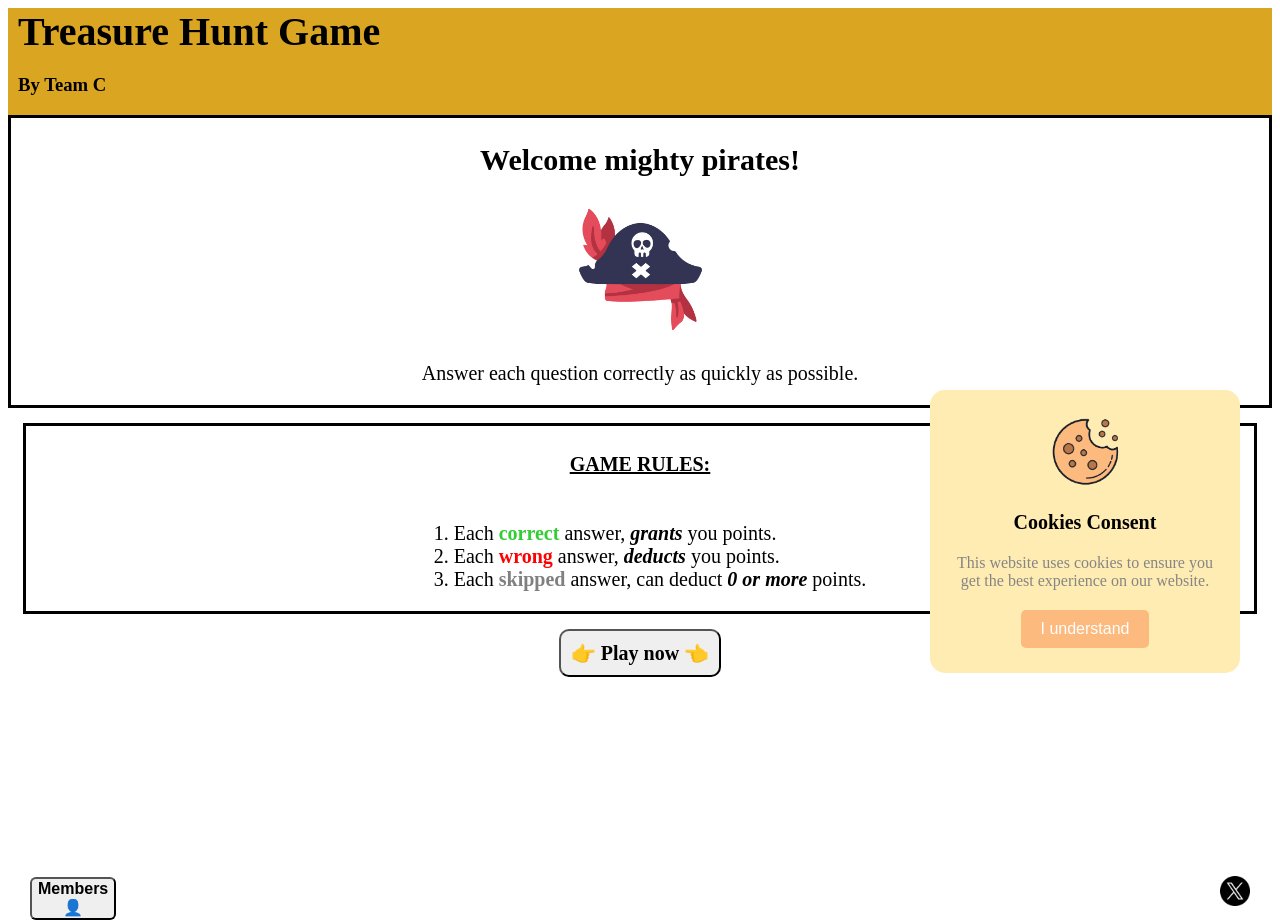
==== html/index.html @ 04541943 "SEO added" ====
<!DOCTYPE html>
<html lang="en">
<head>
    <meta charset="UTF-8">
    <meta name="viewport" content="width=device-width, initial-scale=1.0">
    <title>Treasure Hunt Game – Online Adventure</title>

    <meta name="description" content="Play the Treasure Hunt Game! Solve puzzles,
        answer questions, and compete with other teams on the leaderboard in this exciting online adventure game.">
    <meta name="keywords" content="treasure hunt game, online puzzle game, quiz game, pirate treasure hunt, leaderboard game">
    <meta name="author" content="Team C, 3RussiansAndMe">
    <meta name="robots" content="index, follow">

    <link rel="icon" type="image/png" href="/media/photo/pirate-hat.png">
    <link rel="stylesheet" href="../css/style.css">
</head>

<body>
    <header>
        <h1 id="title-index">Treasure Hunt Game</h1>
        <h3>By Team C</h3>
    </header>

    <main>

        <div class="center-text">
            <h2>Welcome mighty pirates!</h2>

            <img src="/media/photo/pirate-hat.png" alt="Pirate hat icon for treasure hunt game" style="width:135px;height:135px;">

            <p>Answer each question correctly as quickly as possible.</p>
        </div>

        <div class="game-rules">
            <h4><u>GAME RULES:</u></h4>

            <ol class="game-rules-list">
                <li>Each <span id="correct-ans"><b>correct</b></span> answer, <b><i>grants</i></b> you points.</li>
                <li>Each <span id="wrong-ans"><b>wrong</b></span> answer, <b><i>deducts</i></b> you points.</li>
                <li>Each <span id="skip-ans"><b>skipped</b></span> answer, can deduct <b><i>0 or more</i></b> points.</li>
            </ol>
        </div>


    </main>

</body>


<footer>

    <button class="play-btn" onclick="document.location='app.html'"><b>&#128073 Play now &#128072</b></button>

    <button class="team-btn" onclick="document.location='team.html'"><b> Members <br> &#128100</b></button>

    <a href="https://x.com/akatsouri2" target="_blank" class="X-icon" ><img src="/media/photo/X_icon.png" alt="X icon" style="width:30px;height:30px;"></a>

    <div class="cookies-box">
        <img src="../media/photo/cookies.png" alt="cookies">
        <div class="cookies-txt">
            <h3>Cookies Consent</h3>
             <p>This website uses cookies to ensure you get the best experience on our website.</p>
            <div class="cookies-btn">
                <button class="btn2">I understand</button>
            </div>
        </div>
    </div>


</footer>

<!--<script type="module" src="../js/leaderboard.js"> </script>-->
<script src="../js/main.js"></script>
---- css/style.css ----
/* Main page (index.html) */
#title-index{
    font-family: "Century Schoolbook", cursive;
    font-size: 40px;
    margin: 0;
}

header{
    background-color: goldenrod;
    padding-left: 10px;
    padding-bottom: 1px;
}

.center-text{
    text-align: center;
    font-size: 20px;
    border: 3px solid black;
}

footer{
    text-align: center;
}

.play-btn{
    border-radius: 10px;
    font-size: 20px;
    padding: 10px;
    font-family: "Century Schoolbook", cursive;
}

.play-btn:hover{
    color: white;
    background-color: darkred;
    transition-duration: 0.4s;
    box-shadow:0 8px 16px 0 goldenrod;
}

#correct-ans{
    color: limegreen;
}

#wrong-ans{
    color: red;
}

#skip-ans{
    color: gray;
}

.game-rules{
    text-align: center;
    font-size: 20px;
    border: 3px solid black;
    margin: 15px;
}

ol.game-rules-list{
    display: inline-block;
    text-align: left;
}

.team-btn{
    position: absolute;
    left: 30px;
    bottom: -20px;
    font-size: 16px;
    border-radius: 6px;
}

.team-btn:hover{
    color: white;
    background-color: black;
    transition-duration: 0.3s;
    box-shadow:0 8px 16px 0 black;
}

/*@media screen and (max-width: 800px) {*/
/*    main{*/
/*        width: 100%;*/
/*    }*/
/*}*/

/* Team members page (team.html) */

.column{
    float: left;
    width: 33.3%;
    margin-bottom: 16px;
    padding: 0 8px;
}

@media screen and (max-width: 650px){
    .column {
        width: 100%;
        display: block;
    }
}

.card{
    box-shadow: 0 4px 8px 0 rgba(0, 0, 0, 0.2);
}

.container{
    padding: 0 16px;
}

.container::after, .row::after{
    content: "";
    clear: both;
    display: table;
}

.title{
    color: grey;
}

.back-team-btn{
    font-size: 16px;
    border-radius: 6px;
}

.back-team-btn:hover{
    color: white;
    background-color: black;
    transition-duration: 0.3s;
    box-shadow:0 8px 16px 0 black;
}

.X-icon{
    position: absolute;
    right: 30px;
    bottom: -10px;
    font-size: 16px;
    border-radius: 6px;
}

.X-icon:hover{
    opacity: 0.7;
}

#error-message{
    color: red;
}

.app-section{
    text-align: center;
    font-size: 25px;
    border: 3px solid black;
}

#start-game-btn{
    border-radius: 10px;
    font-size: 20px;
    padding: 10px;
    font-family: "Century Schoolbook", cursive;
}

#start-game-btn:not(:disabled):hover{
    color: white;
    background-color: darkred;
    transition-duration: 0.4s;
    box-shadow:0 8px 16px 0 goldenrod;
}

.prev-btn{
    text-decoration: none;
    padding: 8px 16px;
    margin: 10px;
    text-align: left;
    width: fit-content;
    display: block;
}

.prev-btn:hover{
    background-color: #ddd;
    color: black;
}

.previous{
    background-color: #f1f1f1;
    color: black;
}

.round{
    border-radius: 50%;
}
nav {
    text-align: right;
    justify-content: right;
    margin-left: auto;
    display: flex;
}

.cookies-box{
    position: absolute;
    top: 390px;
    right: 40px;
    background: #ffecb2;
    border-radius: 15px;
    max-width: 260px;
    padding: 25px 25px 25px 25px;
}

.cookies-box img{
    max-width: 70px;
}

.cookies-box .cookie-txt{
    margin-top: 10px;
}

.cookies-txt h3{
    font-size: 20px;
}

.cookies-box p{
    color: #858585;
    margin: 5px 0 20px 0;
}

.cookies-btn button{
    padding: 10px 20px;
    background: #FCBA7F;
    font-size: 16px;
    color: white;
    border-radius: 5px;
    border: none;
}

.cookies-btn button:hover{
    background: #858585;
}

.hide {
    display: none;
}
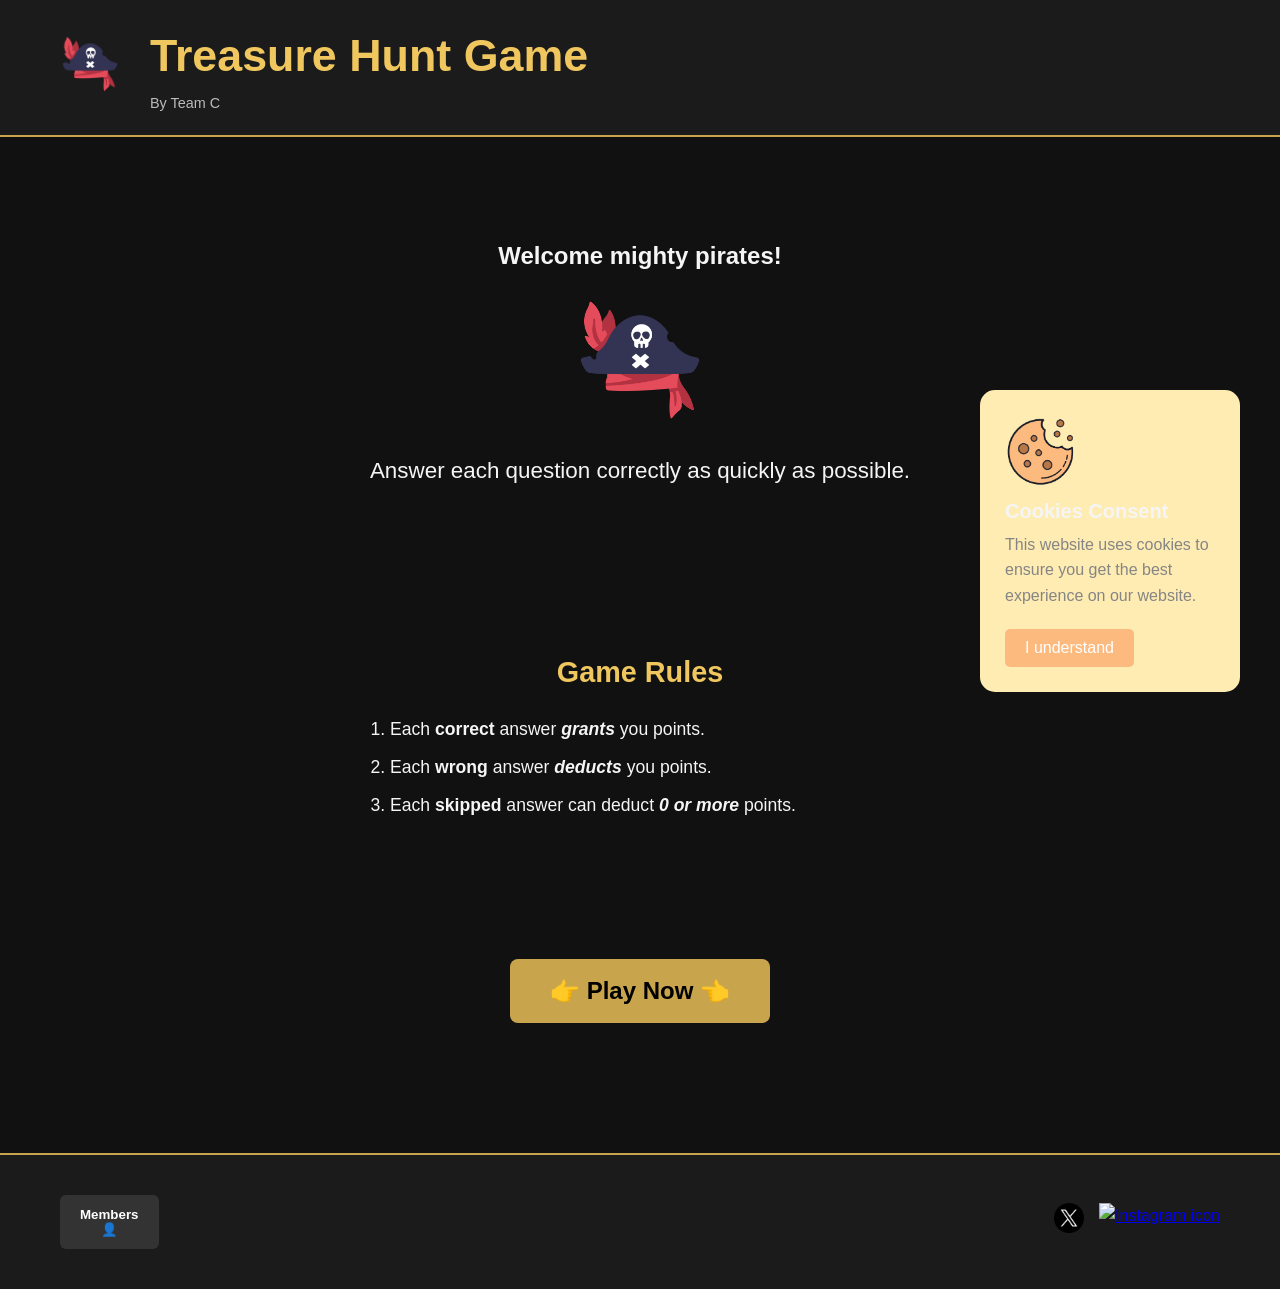
==== commit 41cb7432: "A redesign has happened Co-Authored-By: siaktsr <anastasiakatsouri@gmail.com>" ====
--- a/html/index.html
+++ b/html/index.html
@@ -1,73 +1,125 @@
 <!DOCTYPE html>
 <html lang="en">
 <head>
-    <meta charset="UTF-8">
-    <meta name="viewport" content="width=device-width, initial-scale=1.0">
-    <title>Treasure Hunt Game – Online Adventure</title>
+	<meta charset="UTF-8">
+	<meta name="viewport" content="width=device-width, initial-scale=1.0">
 
-    <meta name="description" content="Play the Treasure Hunt Game! Solve puzzles,
-        answer questions, and compete with other teams on the leaderboard in this exciting online adventure game.">
-    <meta name="keywords" content="treasure hunt game, online puzzle game, quiz game, pirate treasure hunt, leaderboard game">
-    <meta name="author" content="Team C, 3RussiansAndMe">
-    <meta name="robots" content="index, follow">
+	<title>Treasure Hunt Game – Online Adventure</title>
 
-    <link rel="icon" type="image/png" href="/media/photo/pirate-hat.png">
-    <link rel="stylesheet" href="../css/style.css">
+	<meta name="description" content="Play the Treasure Hunt Game! Solve puzzles,
+	answer questions, and compete with other teams on the leaderboard in this exciting online adventure game.">
+	<meta name="keywords" content="treasure hunt game, online puzzle game, quiz game, pirate treasure hunt, leaderboard game">
+	<meta name="author" content="Team C, 3RussiansAndMe">
+	<meta name="robots" content="index, follow">
+
+	<link rel="icon" type="image/png" href="/media/photo/pirate-hat.png">
+
+	<link rel="stylesheet" href="../css/index.css">
 </head>
+<body>
 
-<body>
-    <header>
-        <h1 id="title-index">Treasure Hunt Game</h1>
-        <h3>By Team C</h3>
-    </header>
+	<header class="site-header">
+		<div class="container header-container">
+			<div class="logo-block">
+				<img src="/media/photo/pirate-hat.png" alt="Treasure Hunt logo" class="logo-img">
+			</div>
 
-    <main>
+			<div class="title-block">
+				<h1 id="title-index">Treasure Hunt Game</h1>
+				<p class="team-name">By Team C</p>
+			</div>
+		</div>
+	</header>
 
-        <div class="center-text">
-            <h2>Welcome mighty pirates!</h2>
+	<main class="main-content">
+		<section class="hero-section">
+			<div class="container hero-container">
+				<h2>Welcome mighty pirates!</h2>
 
-            <img src="/media/photo/pirate-hat.png" alt="Pirate hat icon for treasure hunt game" style="width:135px;height:135px;">
+				<img src="/media/photo/pirate-hat.png"
+					alt="Pirate hat icon for treasure hunt game"
+					class="hero-icon">
 
-            <p>Answer each question correctly as quickly as possible.</p>
-        </div>
+				<p class="hero-text">
+					Answer each question correctly as quickly as possible.
+				</p>
+			</div>
+		</section>
 
-        <div class="game-rules">
-            <h4><u>GAME RULES:</u></h4>
+		<section class="rules-section">
+			<div class="container">
+				<h3 class="rules-title">Game Rules</h3>
 
-            <ol class="game-rules-list">
-                <li>Each <span id="correct-ans"><b>correct</b></span> answer, <b><i>grants</i></b> you points.</li>
-                <li>Each <span id="wrong-ans"><b>wrong</b></span> answer, <b><i>deducts</i></b> you points.</li>
-                <li>Each <span id="skip-ans"><b>skipped</b></span> answer, can deduct <b><i>0 or more</i></b> points.</li>
-            </ol>
-        </div>
+				<ol class="game-rules-list">
+					<li>
+						Each <span id="correct-ans"><b>correct</b></span> answer
+						<b><i>grants</i></b> you points.
+					</li>
+					<li>
+						Each <span id="wrong-ans"><b>wrong</b></span> answer
+						<b><i>deducts</i></b> you points.
+					</li>
+					<li>
+						Each <span id="skip-ans"><b>skipped</b></span> answer
+						can deduct <b><i>0 or more</i></b> points.
+					</li>
+				</ol>
+			</div>
+		</section>
 
+		<section class="play-section">
+			<div class="container play-container">
+				<button class="play-btn"
+					onclick="document.location='app.html'">
+					<b>👉 Play Now 👈</b>
+				</button>
+			</div>
+		</section>
+	</main>
+	<footer class="site-footer">
 
-    </main>
+		<div class="container footer-container">
+			<button class="team-btn"
+				onclick="document.location='team.html'">
+				<b>
+					Members <br>
+					👤
+				</b>
+			</button>
 
+			<div class="social-links">
+				<a href="https://x.com/akatsouri2"
+					target="_blank">
+					<img src="/media/photo/X_icon.png"
+						alt="X social icon"
+						class="social-icon">
+				</a>
+
+				<a href="#"
+					target="_blank">
+					<img src="/media/photo/Instagram_icon.png"
+						alt="Instagram icon"
+						class="social-icon">
+				</a>
+			</div>
+		</div>
+
+		<div class="cookies-box">
+			<img src="../media/photo/cookies.png"
+				alt="cookies">
+
+			<div class="cookies-txt">
+				<h3>Cookies Consent</h3>
+				<p>
+					This website uses cookies to ensure you get the best experience on our website.
+				</p>
+				<div class="cookies-btn">
+					<button class="btn2">I understand</button>
+				</div>
+			</div>
+		</div>
+	</footer>
+
+	<script src="../js/index.js"></script>
 </body>
-
-
-<footer>
-
-    <button class="play-btn" onclick="document.location='app.html'"><b>&#128073 Play now &#128072</b></button>
-
-    <button class="team-btn" onclick="document.location='team.html'"><b> Members <br> &#128100</b></button>
-
-    <a href="https://x.com/akatsouri2" target="_blank" class="X-icon" ><img src="/media/photo/X_icon.png" alt="X icon" style="width:30px;height:30px;"></a>
-
-    <div class="cookies-box">
-        <img src="../media/photo/cookies.png" alt="cookies">
-        <div class="cookies-txt">
-            <h3>Cookies Consent</h3>
-             <p>This website uses cookies to ensure you get the best experience on our website.</p>
-            <div class="cookies-btn">
-                <button class="btn2">I understand</button>
-            </div>
-        </div>
-    </div>
-
-
-</footer>
-
-<!--<script type="module" src="../js/leaderboard.js"> </script>-->
-<script src="../js/main.js"></script>+</html>
--- a/css/index.css
+++ b/css/index.css
@@ -0,0 +1,220 @@
+* {
+	box-sizing: border-box;
+	margin: 0;
+	padding: 0;
+}
+
+body {
+	font-family: Arial, Helvetica, sans-serif;
+	background-color: #111;
+	color: #f5f5f5;
+	line-height: 1.6;
+}
+
+.container {
+	max-width: 1200px;
+	margin: 0 auto;
+	padding: 20px;
+}
+
+/* Header */
+.site-header {
+	background: #1b1b1b;
+	border-bottom: 2px solid #c8a44d;
+}
+
+.header-container {
+	display: flex;
+	align-items: center;
+	gap: 20px;
+}
+
+.logo-img {
+	width: 60px;
+}
+
+.title-block h1 {
+	font-size: 2rem;
+	color: #f0c75e;
+}
+
+.team-name {
+	font-size: 0.9rem;
+	color: #bbb;
+}
+
+/* Hero */
+.hero-section {
+	text-align: center;
+	padding: 60px 20px;
+}
+
+.hero-icon {
+	width: 130px;
+	margin: 20px 0;
+}
+
+.hero-text {
+	font-size: 1.2rem;
+}
+
+/* Rules */
+.rules-section {
+	padding: 40px 20px;
+	text-align: center;
+}
+
+.rules-title {
+	font-size: 1.8rem;
+	margin-bottom: 20px;
+	color: #f0c75e;
+}
+
+.game-rules-list {
+	list-style: decimal;
+	max-width: 500px;
+	margin: auto;
+	text-align: left;
+	font-size: 1.1rem;
+}
+
+.game-rules-list li {
+	margin-bottom: 10px;
+}
+
+/* Play Button */
+.play-section {
+	text-align: center;
+	padding: 50px 20px;
+}
+
+.play-btn {
+	font-size: 1.5rem;
+	padding: 18px 40px;
+	background: #c8a44d;
+	border: none;
+	border-radius: 8px;
+	cursor: pointer;
+	transition: 0.2s;
+}
+
+.play-btn:hover {
+	background: #e0b94d;
+	transform: scale(1.05);
+}
+
+/* Footer */
+.site-footer {
+	background: #1b1b1b;
+	margin-top: 60px;
+	padding: 20px;
+	border-top: 2px solid #c8a44d;
+}
+
+.footer-container {
+	display: flex;
+	justify-content: space-between;
+	align-items: center;
+}
+
+.team-btn {
+	padding: 12px 20px;
+	border-radius: 6px;
+	border: none;
+	cursor: pointer;
+	background: #333;
+	color: white;
+}
+
+.team-btn:hover {
+	background: #444;
+}
+
+.social-links {
+	display: flex;
+	gap: 15px;
+}
+
+.social-icon {
+	width: 30px;
+}
+
+/* Cookies */
+.cookies-box{
+	position: absolute;
+	top: 390px;
+	right: 40px;
+	background: #ffecb2;
+	border-radius: 15px;
+	max-width: 260px;
+	padding: 25px 25px 25px 25px;
+}
+
+.cookies-box img{
+	max-width: 70px;
+}
+
+.cookies-box .cookie-txt{
+	margin-top: 10px;
+}
+
+.cookies-txt h3{
+	font-size: 20px;
+}
+
+.cookies-box p{
+	color: #858585;
+	margin: 5px 0 20px 0;
+}
+
+.cookies-btn button{
+	padding: 10px 20px;
+	background: #FCBA7F;
+	font-size: 16px;
+	color: white;
+	border-radius: 5px;
+	border: none;
+}
+
+.cookies-btn button:hover{
+	background: #858585;
+}
+
+.hide{
+	display: none;
+}
+
+/* Media Queries */
+/* >=600px */
+@media (min-width: 600px) {
+	.hero-text {
+		font-size: 1.3rem;
+	}
+}
+
+/* >=768px */
+@media (min-width: 768px) {
+	.title-block h1 {
+		font-size: 2.4rem;
+	}
+	.hero-section {
+		padding: 80px 20px;
+	}
+}
+
+/* >=992px */
+@media (min-width: 992px) {
+	.header-container {
+		gap: 30px;
+	}
+	.hero-text {
+		font-size: 1.4rem;
+	}
+}
+
+/* >=1200px */
+@media (min-width: 1200px) {
+	.title-block h1 {
+		font-size: 2.8rem;
+	}
+}
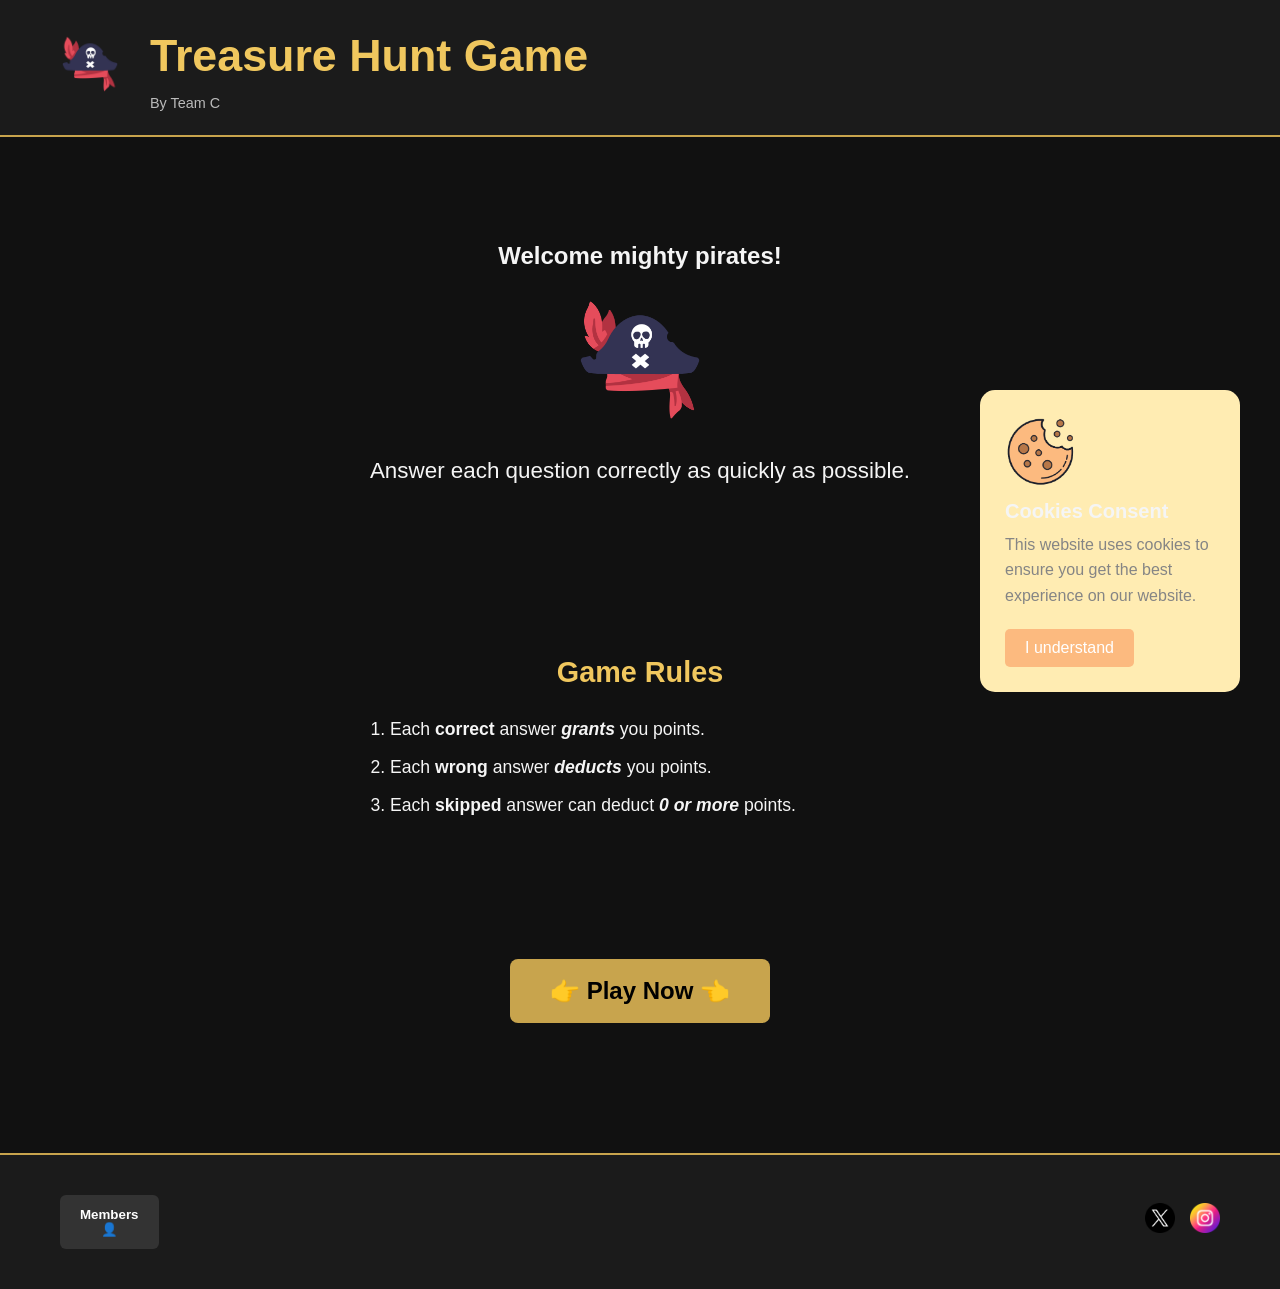
==== commit ab360dda: "Update index.html" ====
--- a/html/index.html
+++ b/html/index.html
@@ -3,6 +3,7 @@
 <head>
 	<meta charset="UTF-8">
 	<meta name="viewport" content="width=device-width, initial-scale=1.0">
+	<link rel="manifest" href="manifest.json" crossorigin="use-credentials">
 
 	<title>Treasure Hunt Game – Online Adventure</title>
 
@@ -122,4 +123,4 @@
 
 	<script src="../js/index.js"></script>
 </body>
-</html>+</html>
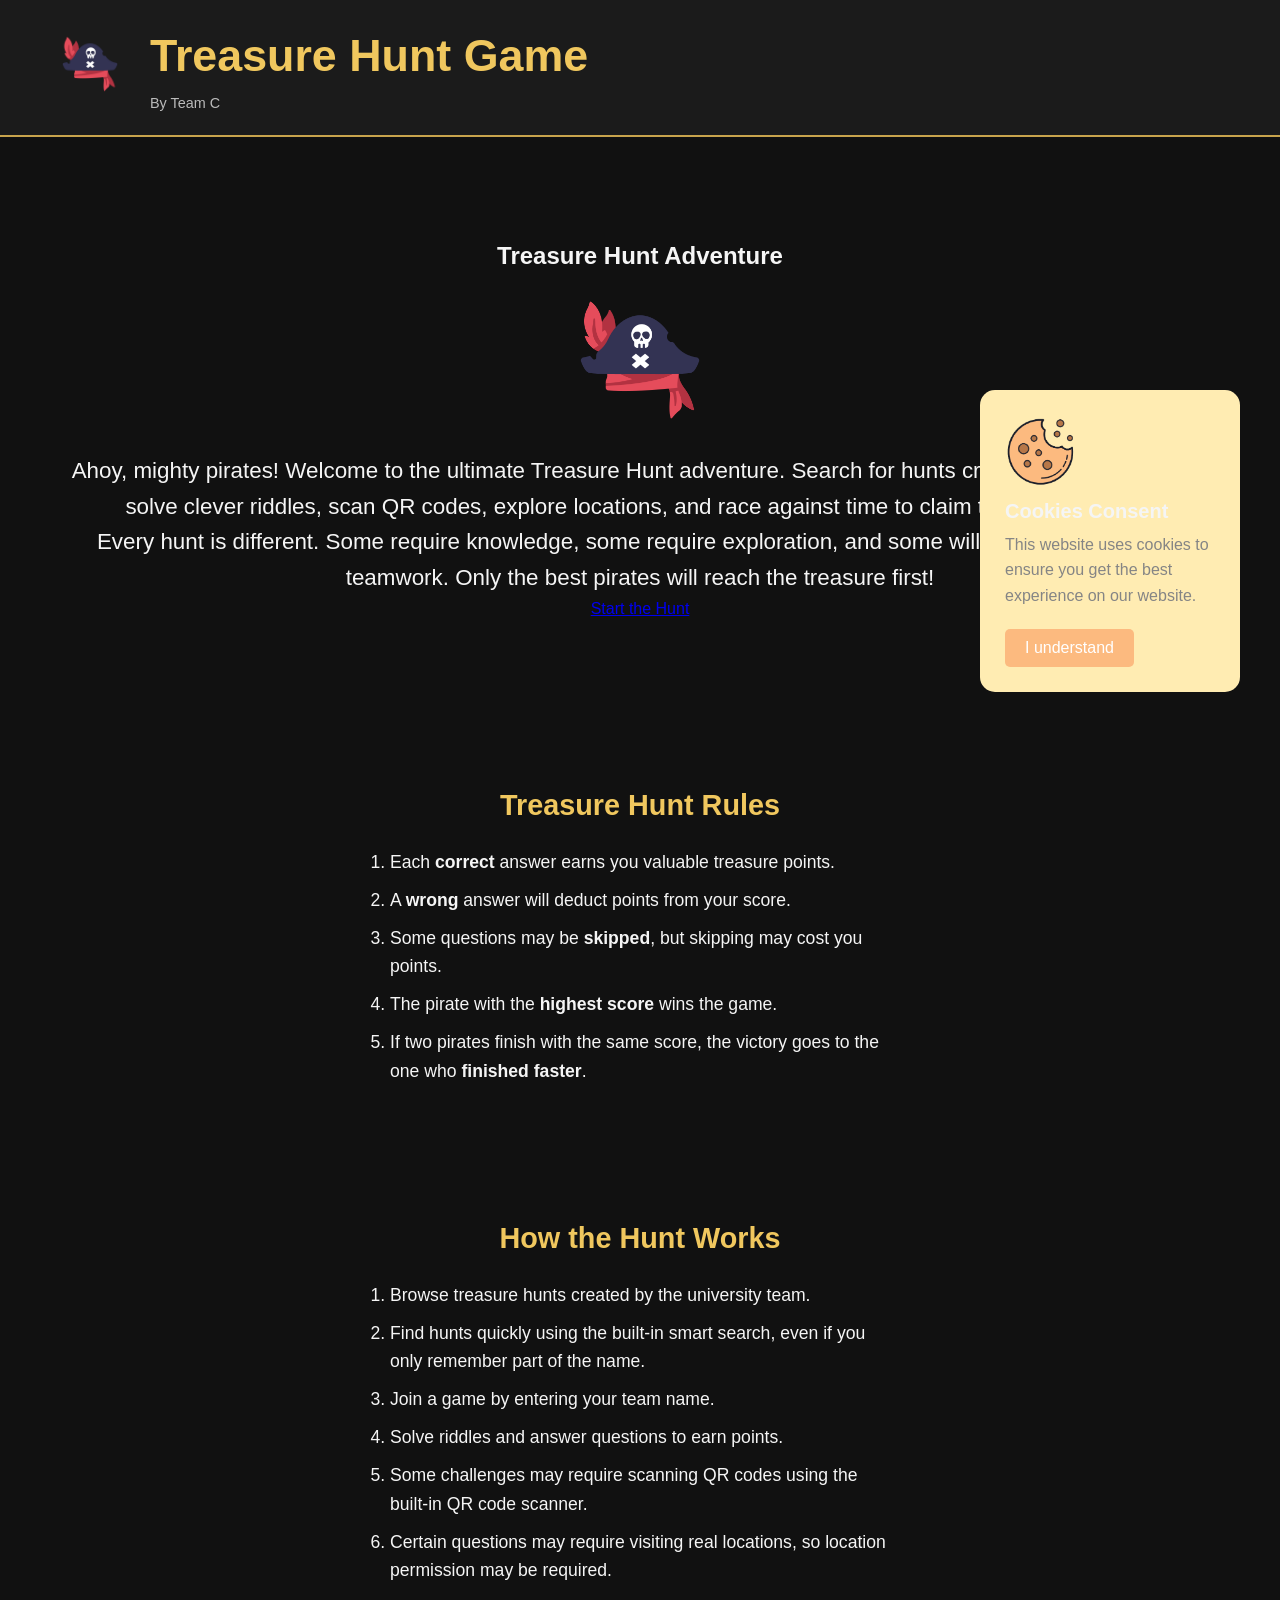
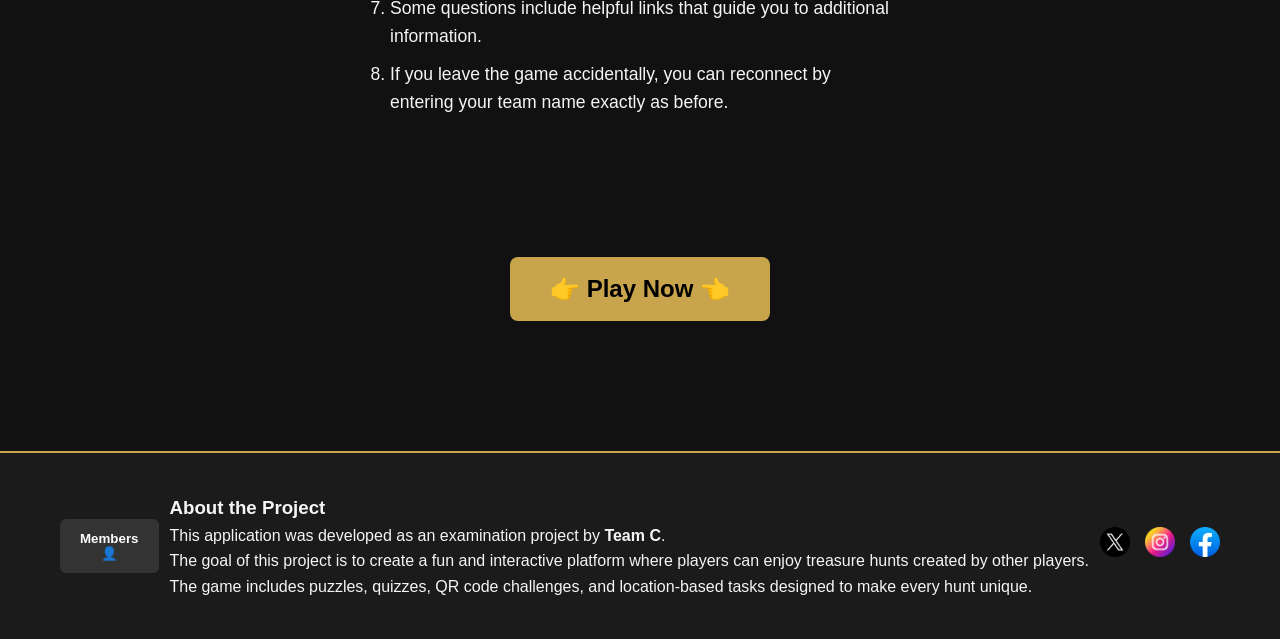
==== commit bb2ed890: "Fix: PWA and index.html for better UX" ====
--- a/html/index.html
+++ b/html/index.html
@@ -3,12 +3,12 @@
 <head>
 	<meta charset="UTF-8">
 	<meta name="viewport" content="width=device-width, initial-scale=1.0">
-	<link rel="manifest" href="manifest.json" crossorigin="use-credentials">
+	<link rel="manifest" href="../manifest.json" crossorigin="use-credentials">
 
 	<title>Treasure Hunt Game – Online Adventure</title>
 
 	<meta name="description" content="Play the Treasure Hunt Game! Solve puzzles,
-	answer questions, and compete with other teams on the leaderboard in this exciting online adventure game.">
+	answer questions, explore locations, scan QR codes and compete with other teams in this exciting adventure game.">
 	<meta name="keywords" content="treasure hunt game, online puzzle game, quiz game, pirate treasure hunt, leaderboard game">
 	<meta name="author" content="Team C, 3RussiansAndMe">
 	<meta name="robots" content="index, follow">
@@ -19,108 +19,247 @@
 </head>
 <body>
 
-	<header class="site-header">
-		<div class="container header-container">
-			<div class="logo-block">
-				<img src="/media/photo/pirate-hat.png" alt="Treasure Hunt logo" class="logo-img">
+<header class="site-header">
+	<div class="container header-container">
+
+		<div class="logo-block">
+			<img src="/media/photo/pirate-hat.png"
+				alt="Treasure Hunt logo"
+				class="logo-img">
+		</div>
+
+		<div class="title-block">
+			<h1 id="title-index">Treasure Hunt Game</h1>
+			<p class="team-name">By Team C</p>
+		</div>
+
+	</div>
+</header>
+
+<main class="main-content">
+
+	<!-- HERO -->
+	<section class="hero-section">
+		<div class="container hero-container">
+
+			<h2>Treasure Hunt Adventure</h2>
+
+			<img src="/media/photo/pirate-hat.png"
+				alt="Pirate hat icon for treasure hunt game"
+				class="hero-icon">
+
+			<p class="hero-text">
+				Ahoy, mighty pirates! Welcome to the ultimate Treasure Hunt adventure.
+				Search for hunts created by other players, solve clever riddles,
+				scan QR codes, explore locations, and race against time to claim
+				the highest score.
+			</p>
+
+			<p class="hero-text">
+				Every hunt is different. Some require knowledge, some require
+				exploration, and some will test your speed and teamwork.
+				Only the best pirates will reach the treasure first!
+			</p>
+
+			<a href="#player-section" class="start-button">
+				Start the Hunt
+			</a>
+
+		</div>
+	</section>
+
+
+	<!-- RULES -->
+	<section class="rules-section">
+		<div class="container">
+
+			<h2 class="rules-title">Treasure Hunt Rules</h2>
+
+			<ol class="game-rules-list">
+
+				<li>
+					Each <span id="correct-ans"><b>correct</b></span> answer
+					earns you valuable treasure points.
+				</li>
+
+				<li>
+					A <span id="wrong-ans"><b>wrong</b></span> answer
+					will deduct points from your score.
+				</li>
+
+				<li>
+					Some questions may be <span id="skip-ans"><b>skipped</b></span>,
+					but skipping may cost you points.
+				</li>
+
+				<li>
+					The pirate with the <b>highest score</b> wins the game.
+				</li>
+
+				<li>
+					If two pirates finish with the same score,
+					the victory goes to the one who <b>finished faster</b>.
+				</li>
+
+			</ol>
+
+		</div>
+	</section>
+
+
+	<!-- HOW THE GAME WORKS -->
+	<section class="rules-section">
+		<div class="container">
+
+			<h2 class="rules-title">How the Hunt Works</h2>
+
+			<ul class="game-rules-list">
+
+				<li>
+					Browse treasure hunts created by the university team.
+				</li>
+
+				<li>
+					Find hunts quickly using the built-in smart search,
+					even if you only remember part of the name.
+				</li>
+
+				<li>
+					Join a game by entering your team name.
+				</li>
+
+				<li>
+					Solve riddles and answer questions to earn points.
+				</li>
+
+				<li>
+					Some challenges may require scanning QR codes
+					using the built-in QR code scanner.
+				</li>
+
+				<li>
+					Certain questions may require visiting real locations,
+					so location permission may be required.
+				</li>
+
+				<li>
+					Some questions include helpful links that guide
+					you to additional information.
+				</li>
+
+				<li>
+					If you leave the game accidentally,
+					you can reconnect by entering your team name
+					exactly as before.
+				</li>
+
+			</ul>
+
+		</div>
+	</section>
+
+	<!-- PLAY -->
+	<section class="play-section" id="player-section">
+		<div class="container play-container">
+
+			<button class="play-btn"
+				onclick="document.location='app.html'">
+				<b>👉 Play Now 👈</b>
+			</button>
+
+		</div>
+	</section>
+
+</main>
+
+
+<footer class="site-footer">
+
+	<div class="container footer-container">
+
+		<button class="team-btn"
+			onclick="document.location='team.html'">
+			<b>
+				Members <br>
+				👤
+			</b>
+		</button>
+
+		<!-- ABOUT PROJECT -->
+		<div class="footer-about">
+			<h3>About the Project</h3>
+
+			<p>
+				This application was developed as an examination project
+				by <b>Team C</b>.
+			</p>
+
+			<p>
+				The goal of this project is to create a fun and interactive
+				platform where players can enjoy treasure hunts created
+				by other players.
+			</p>
+
+			<p>
+				The game includes puzzles, quizzes, QR code challenges,
+				and location-based tasks designed to make every hunt unique.
+			</p>
+		</div>
+
+		<div class="social-links">
+
+			<a href="https://x.com/akatsouri2"
+				target="_blank">
+				<img src="/media/photo/X_icon.png"
+					alt="X social icon"
+					class="social-icon">
+			</a>
+
+			<a href="#"
+				target="_blank">
+				<img src="/media/photo/Instagram_icon.png"
+					alt="Instagram icon"
+					class="social-icon">
+			</a>
+
+			<a href="https://facebook.com"
+				target="_blank">
+				<img src="/media/photo/Facebook_icon.png"
+					alt="Facebook icon"
+					class="social-icon">
+			</a>
+
+		</div>
+
+	</div>
+
+	<div class="cookies-box">
+
+		<img src="../media/photo/cookies.png"
+			alt="cookies">
+
+		<div class="cookies-txt">
+
+			<h3>Cookies Consent</h3>
+
+			<p>
+				This website uses cookies to ensure you get the best
+				experience on our website.
+			</p>
+
+			<div class="cookies-btn">
+				<button class="btn2">I understand</button>
 			</div>
 
-			<div class="title-block">
-				<h1 id="title-index">Treasure Hunt Game</h1>
-				<p class="team-name">By Team C</p>
-			</div>
-		</div>
-	</header>
-
-	<main class="main-content">
-		<section class="hero-section">
-			<div class="container hero-container">
-				<h2>Welcome mighty pirates!</h2>
-
-				<img src="/media/photo/pirate-hat.png"
-					alt="Pirate hat icon for treasure hunt game"
-					class="hero-icon">
-
-				<p class="hero-text">
-					Answer each question correctly as quickly as possible.
-				</p>
-			</div>
-		</section>
-
-		<section class="rules-section">
-			<div class="container">
-				<h3 class="rules-title">Game Rules</h3>
-
-				<ol class="game-rules-list">
-					<li>
-						Each <span id="correct-ans"><b>correct</b></span> answer
-						<b><i>grants</i></b> you points.
-					</li>
-					<li>
-						Each <span id="wrong-ans"><b>wrong</b></span> answer
-						<b><i>deducts</i></b> you points.
-					</li>
-					<li>
-						Each <span id="skip-ans"><b>skipped</b></span> answer
-						can deduct <b><i>0 or more</i></b> points.
-					</li>
-				</ol>
-			</div>
-		</section>
-
-		<section class="play-section">
-			<div class="container play-container">
-				<button class="play-btn"
-					onclick="document.location='app.html'">
-					<b>👉 Play Now 👈</b>
-				</button>
-			</div>
-		</section>
-	</main>
-	<footer class="site-footer">
-
-		<div class="container footer-container">
-			<button class="team-btn"
-				onclick="document.location='team.html'">
-				<b>
-					Members <br>
-					👤
-				</b>
-			</button>
-
-			<div class="social-links">
-				<a href="https://x.com/akatsouri2"
-					target="_blank">
-					<img src="/media/photo/X_icon.png"
-						alt="X social icon"
-						class="social-icon">
-				</a>
-
-				<a href="#"
-					target="_blank">
-					<img src="/media/photo/Instagram_icon.png"
-						alt="Instagram icon"
-						class="social-icon">
-				</a>
-			</div>
-		</div>
-
-		<div class="cookies-box">
-			<img src="../media/photo/cookies.png"
-				alt="cookies">
-
-			<div class="cookies-txt">
-				<h3>Cookies Consent</h3>
-				<p>
-					This website uses cookies to ensure you get the best experience on our website.
-				</p>
-				<div class="cookies-btn">
-					<button class="btn2">I understand</button>
-				</div>
-			</div>
-		</div>
-	</footer>
-
-	<script src="../js/index.js"></script>
+		</div>
+
+	</div>
+
+</footer>
+
+<script src="../js/index.js"></script>
+<!-- -->
+<script src="../js/main.js"></script>
+<!-- -->
 </body>
 </html>
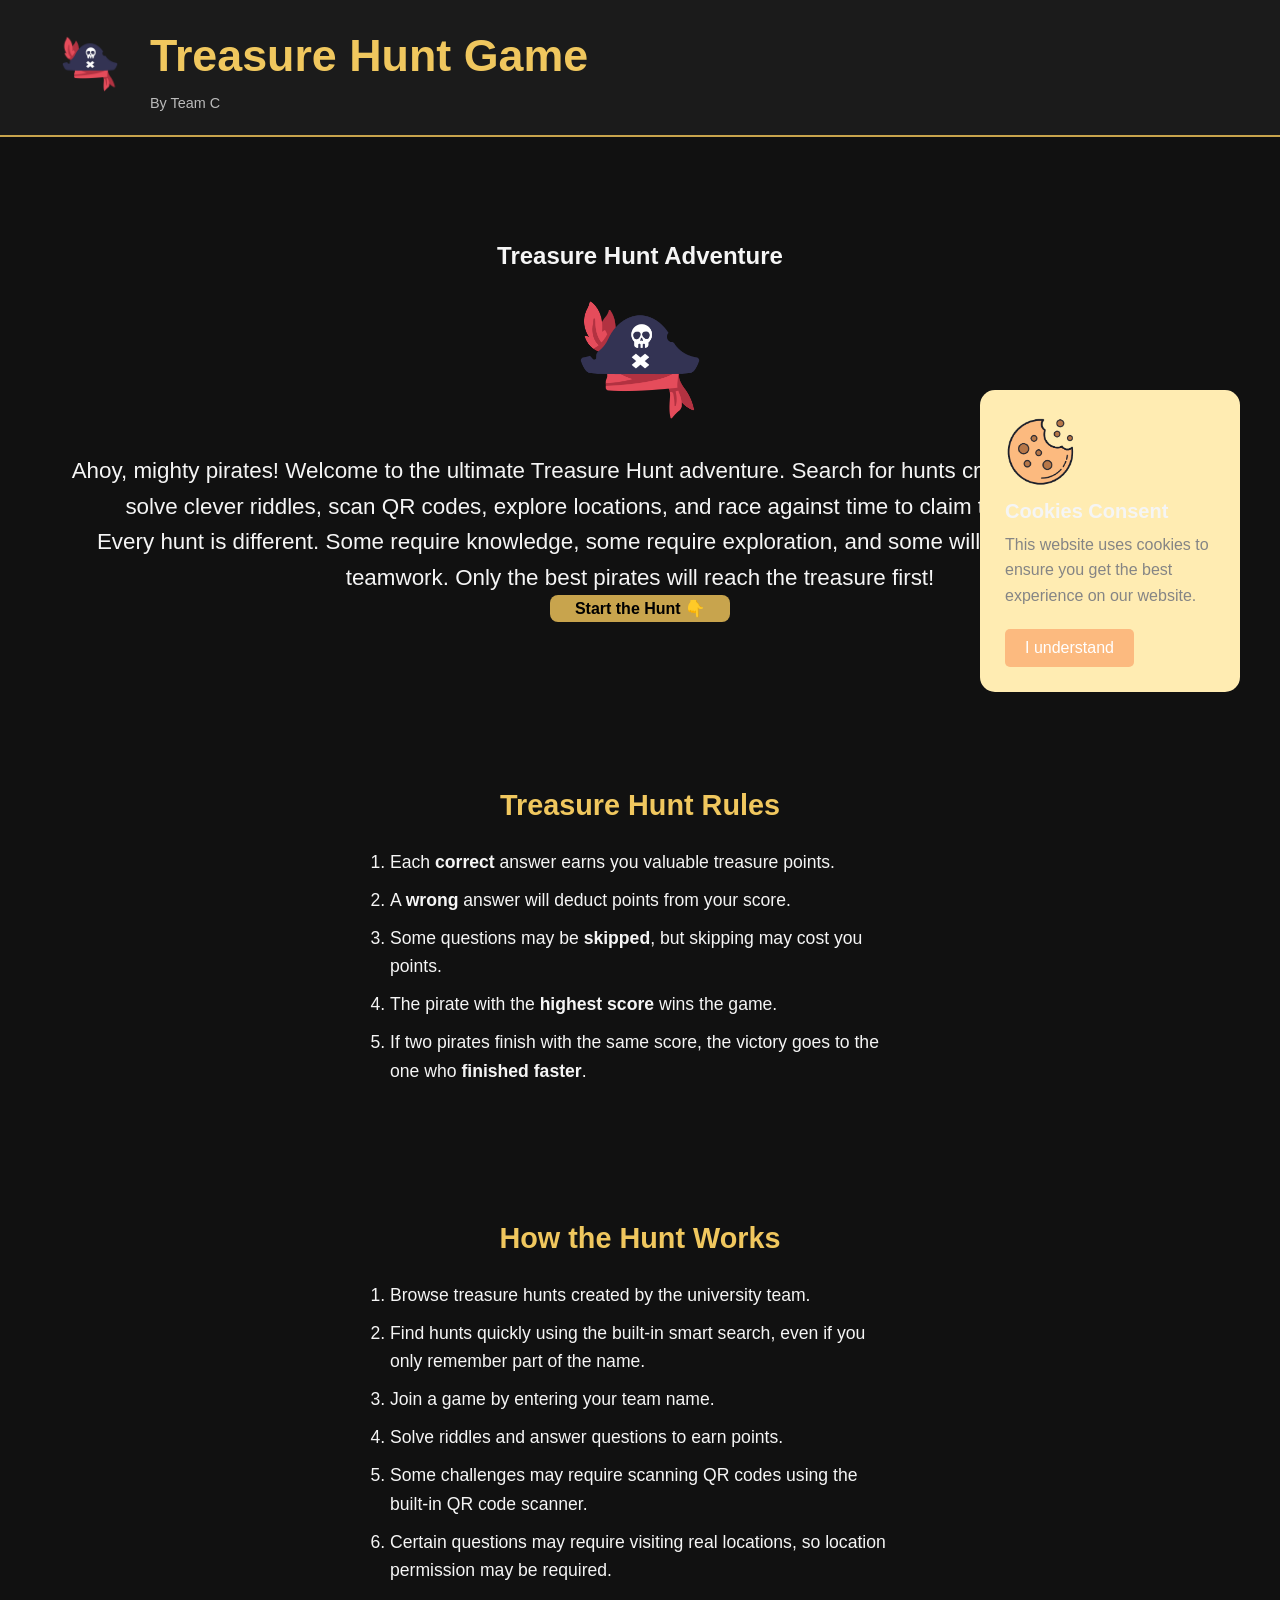
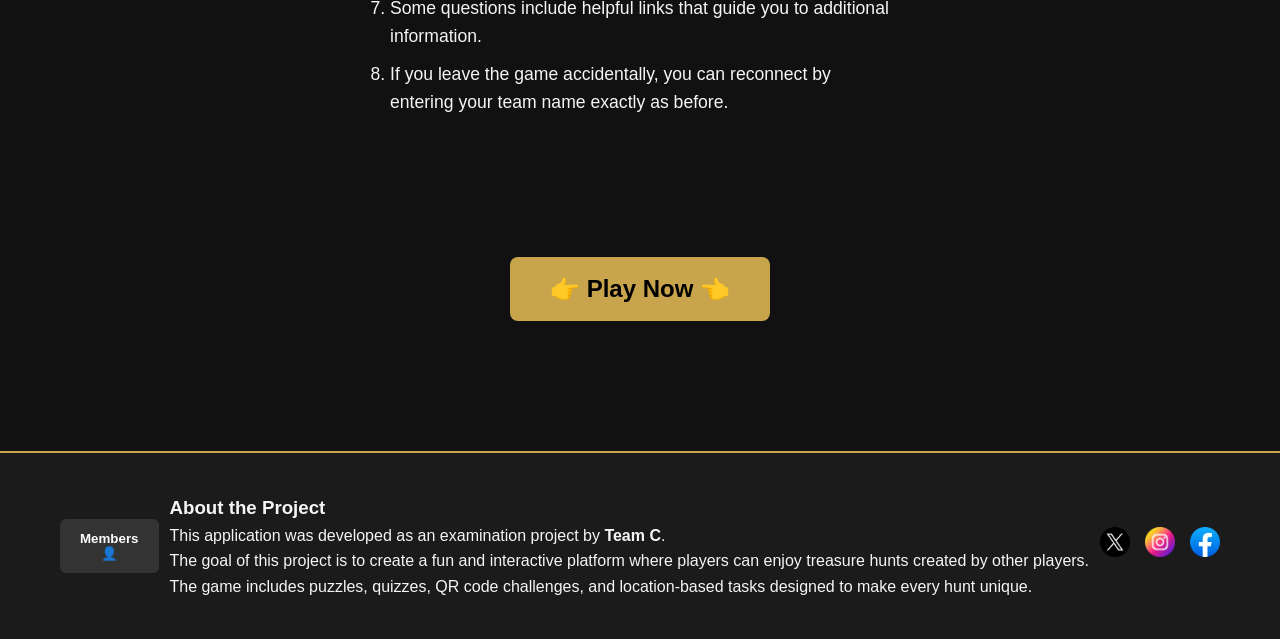
==== commit e6a7dcad: "Main + Question Pages modifications to html and css" ====
--- a/html/index.html
+++ b/html/index.html
@@ -62,7 +62,7 @@
 			</p>
 
 			<a href="#player-section" class="start-button">
-				Start the Hunt
+				<b>Start the Hunt &#128071</b>
 			</a>
 
 		</div>
@@ -208,21 +208,21 @@
 
 		<div class="social-links">
 
-			<a href="https://x.com/akatsouri2"
+			<a href="https://x.com/teamc_co1111"
 				target="_blank">
 				<img src="/media/photo/X_icon.png"
 					alt="X social icon"
 					class="social-icon">
 			</a>
 
-			<a href="#"
+			<a href="https://www.instagram.com/teamc_44/?hl=en"
 				target="_blank">
 				<img src="/media/photo/Instagram_icon.png"
 					alt="Instagram icon"
 					class="social-icon">
 			</a>
 
-			<a href="https://facebook.com"
+			<a href="https://www.facebook.com/profile.php?id=61586915335125"
 				target="_blank">
 				<img src="/media/photo/Facebook_icon.png"
 					alt="Facebook icon"
--- a/css/index.css
+++ b/css/index.css
@@ -99,9 +99,28 @@
 }
 
 .play-btn:hover {
-	background: #e0b94d;
-	transform: scale(1.05);
-}
+    background: #e0b94d;
+    transform: scale(1.05);
+}
+
+/*Start Button*/
+.start-button{
+    /*font-size: 1.5rem;*/
+    padding: 5px 25px;
+    background: #c8a44d;
+    border-radius: 8px;
+    text-decoration: none;
+    margin-bottom: 20px;
+    color: black;
+}
+
+.start-button:hover {
+    transition: 0.2s;
+    background-color: #e0b94d;
+    font-size: 18px;
+    color: white;
+}
+
 
 /* Footer */
 .site-footer {
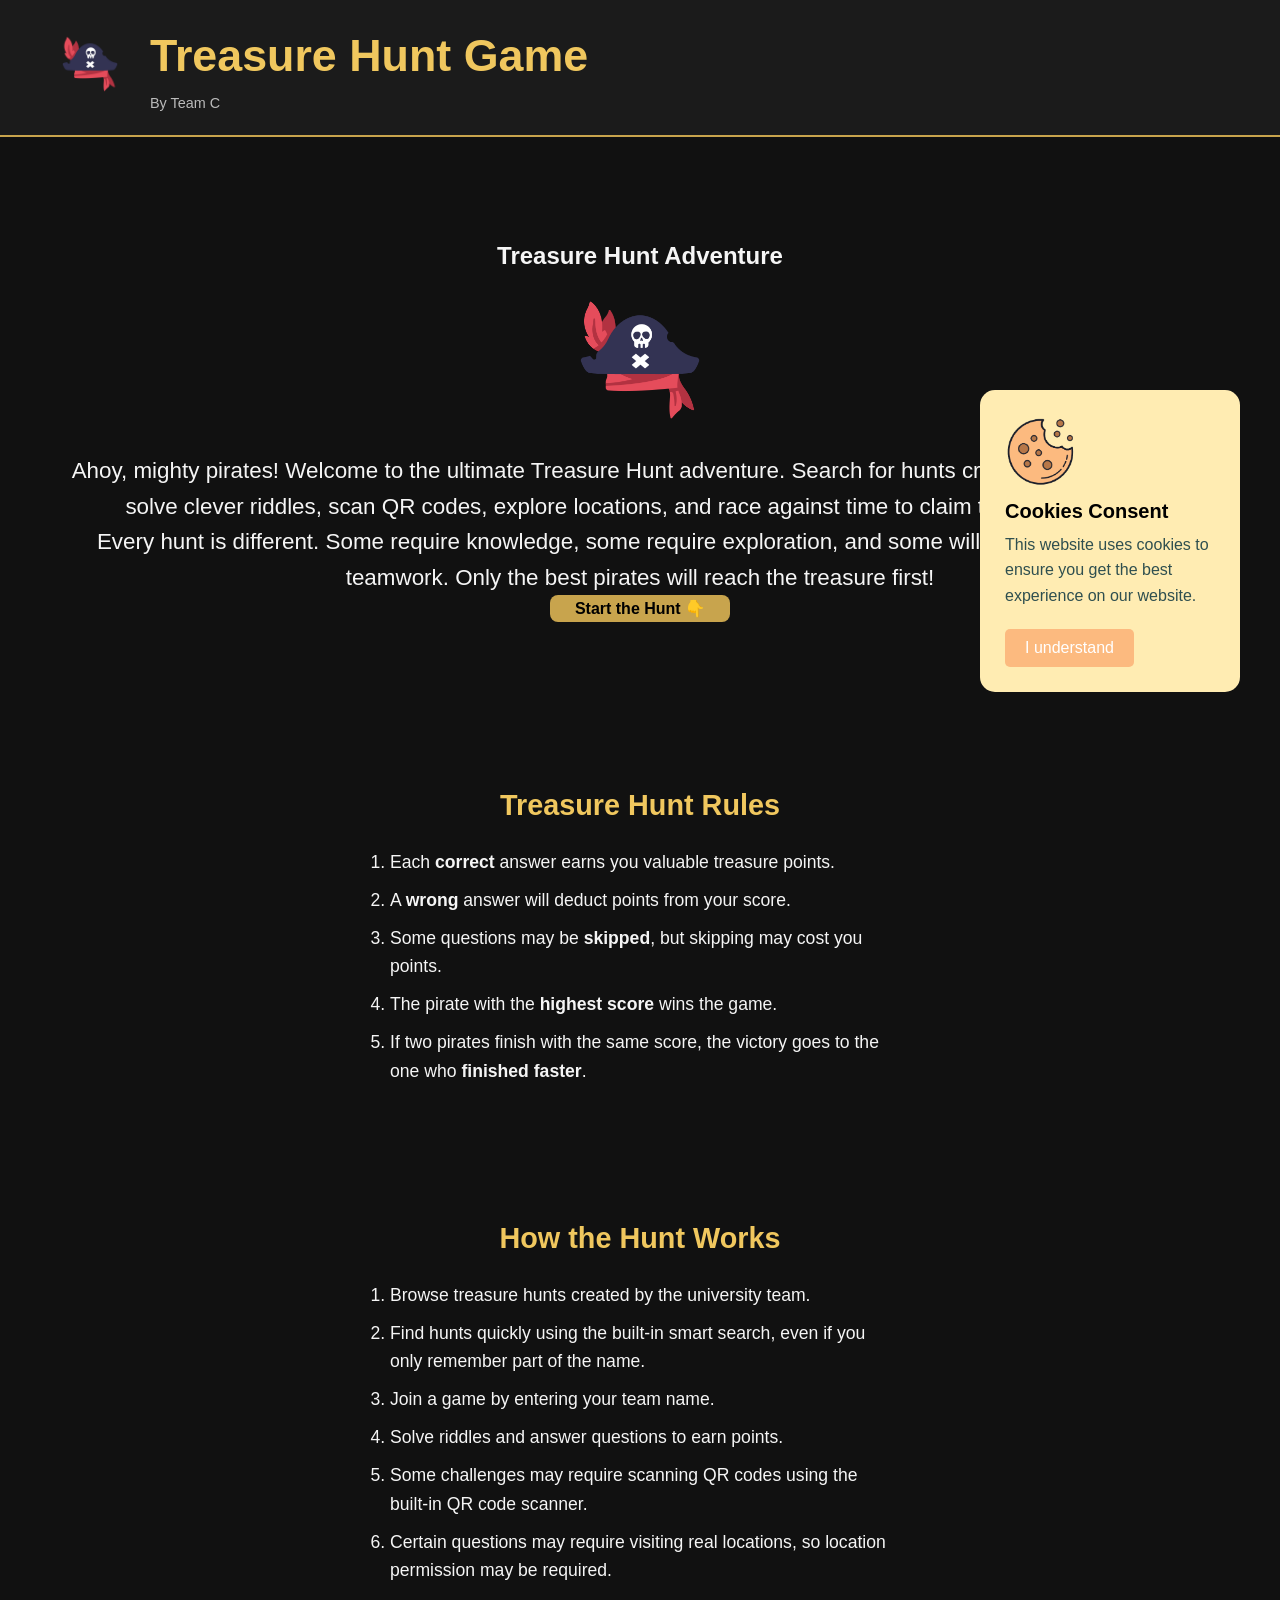
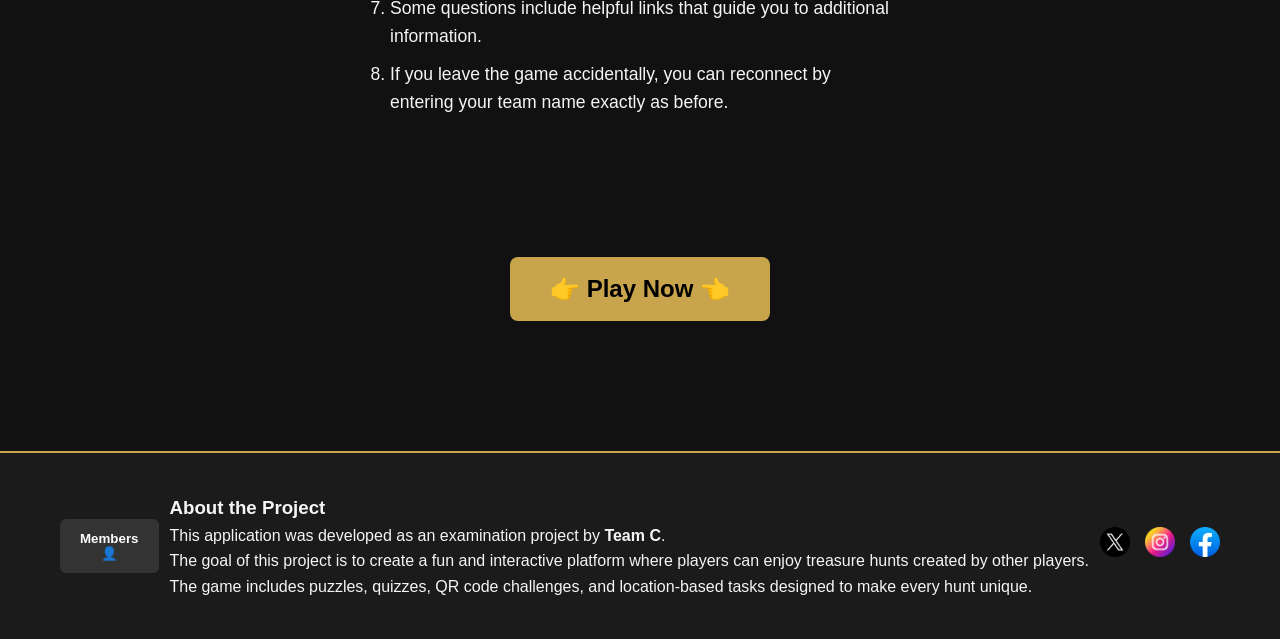
==== commit 4bf2e8e9: "Update index.html" ====
--- a/html/index.html
+++ b/html/index.html
@@ -18,6 +18,9 @@
 	<link rel="stylesheet" href="../css/index.css">
 </head>
 <body>
+
+<div class="loader"></div>
+
 
 <header class="site-header">
 	<div class="container header-container">
@@ -261,5 +264,7 @@
 <!-- -->
 <script src="../js/main.js"></script>
 <!-- -->
+<script src="../js/loader.js"></script>
+
 </body>
 </html>
--- a/css/index.css
+++ b/css/index.css
@@ -179,10 +179,11 @@
 
 .cookies-txt h3{
 	font-size: 20px;
+    color: black;
 }
 
 .cookies-box p{
-	color: #858585;
+	color: darkslategrey;
 	margin: 5px 0 20px 0;
 }
 
@@ -196,7 +197,7 @@
 }
 
 .cookies-btn button:hover{
-	background: #858585;
+	background: darkslategrey;
 }
 
 .hide{
@@ -236,4 +237,50 @@
 	.title-block h1 {
 		font-size: 2.8rem;
 	}
-}+}
+
+
+
+
+
+
+.loader{
+    position: fixed;
+    top: 0;
+    left: 0;
+    width: 100%;
+    height: 100%;
+    display: flex;
+    justify-content: center;
+    align-items: center;
+    background: blueviolet;
+    transition: opacity 1.5s, visibility 1s;
+}
+
+.loader-hidden{
+    opacity: 0;
+    visibility: hidden;
+}
+
+.loader::after{
+    content: "";
+    width: 75px;
+    height: 75px;
+    border:10px solid cyan;
+    border-top-color:orangered;
+    border-bottom-color:yellow;
+    border-left-color:firebrick;
+    border-right-color:royalblue;
+    border-radius: 50%;
+    animation: loading 3s linear infinite;
+}
+
+@keyframes loading {
+    from{
+        transform: rotate(0turn);
+    }
+
+    to {
+        transform: rotate(1turn);
+    }
+}
